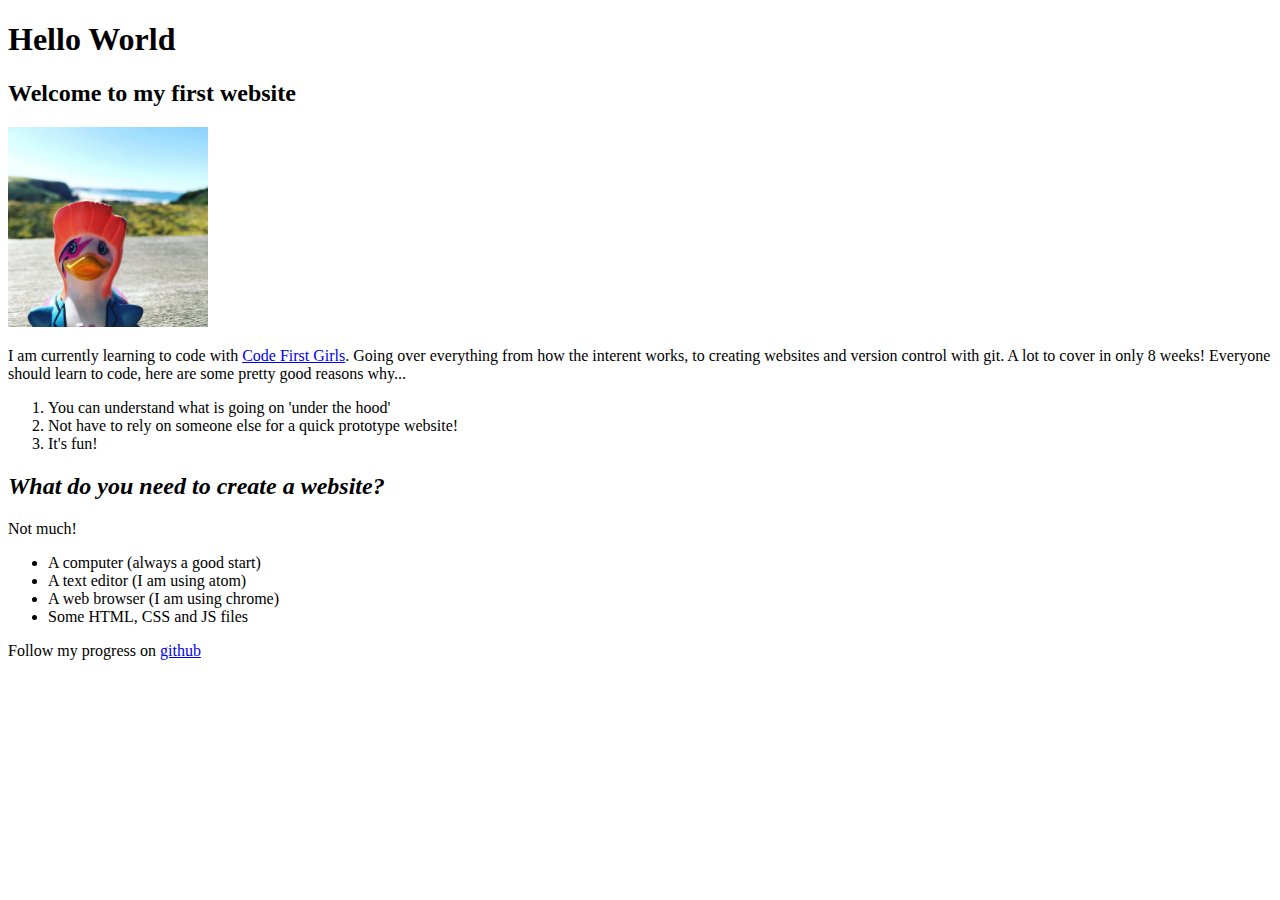
==== first-website-homepage.html @ 5cd3b96a "Create first-website-homepage.html" ====
<!DOCTYPE html>
<htmL>
  <head>
    <title>First Website</title>
      <link rel="stylesheet" type="text/css" href="css/homepage-styles.css">
  </head>
  <body>

    <div>
      <h1>Hello World</h1>
      <h2>Welcome to my first website</h2>
      <image src="./duck.jpg" alt="A local image" width=200px>
    </div>

    <div>
      <p>I am currently learning to code with <a href="https://www.codefirstgirls.org.uk/">Code First Girls</a>. Going over everything from how the interent works, to creating websites and version control with git. A lot to cover in only 8 weeks! Everyone should learn to code, here are some pretty good reasons why...</p>
      <ol>
        <li>You can understand what is going on 'under the hood'</li>
        <li id="lower">Not have to rely on someone else for a quick prototype website!</li>
        <li id="lowest">It's fun!</li>
      </ol>
    </div>

    <div class="contrast">
      <h2><i>What do you need to create a website?</i></h2>
      <p>Not much!</p>
      <ul>
        <li>A computer (always a good start)</li>
        <li>A text editor (I am using atom)</li>
        <li>A web browser (I am using chrome)</li>
        <li>Some HTML, CSS and JS files</li>
      </ul>
    </div>
    <p>Follow my progress on <a href="https://github.com/">github</a></p>
  </body>
</html>
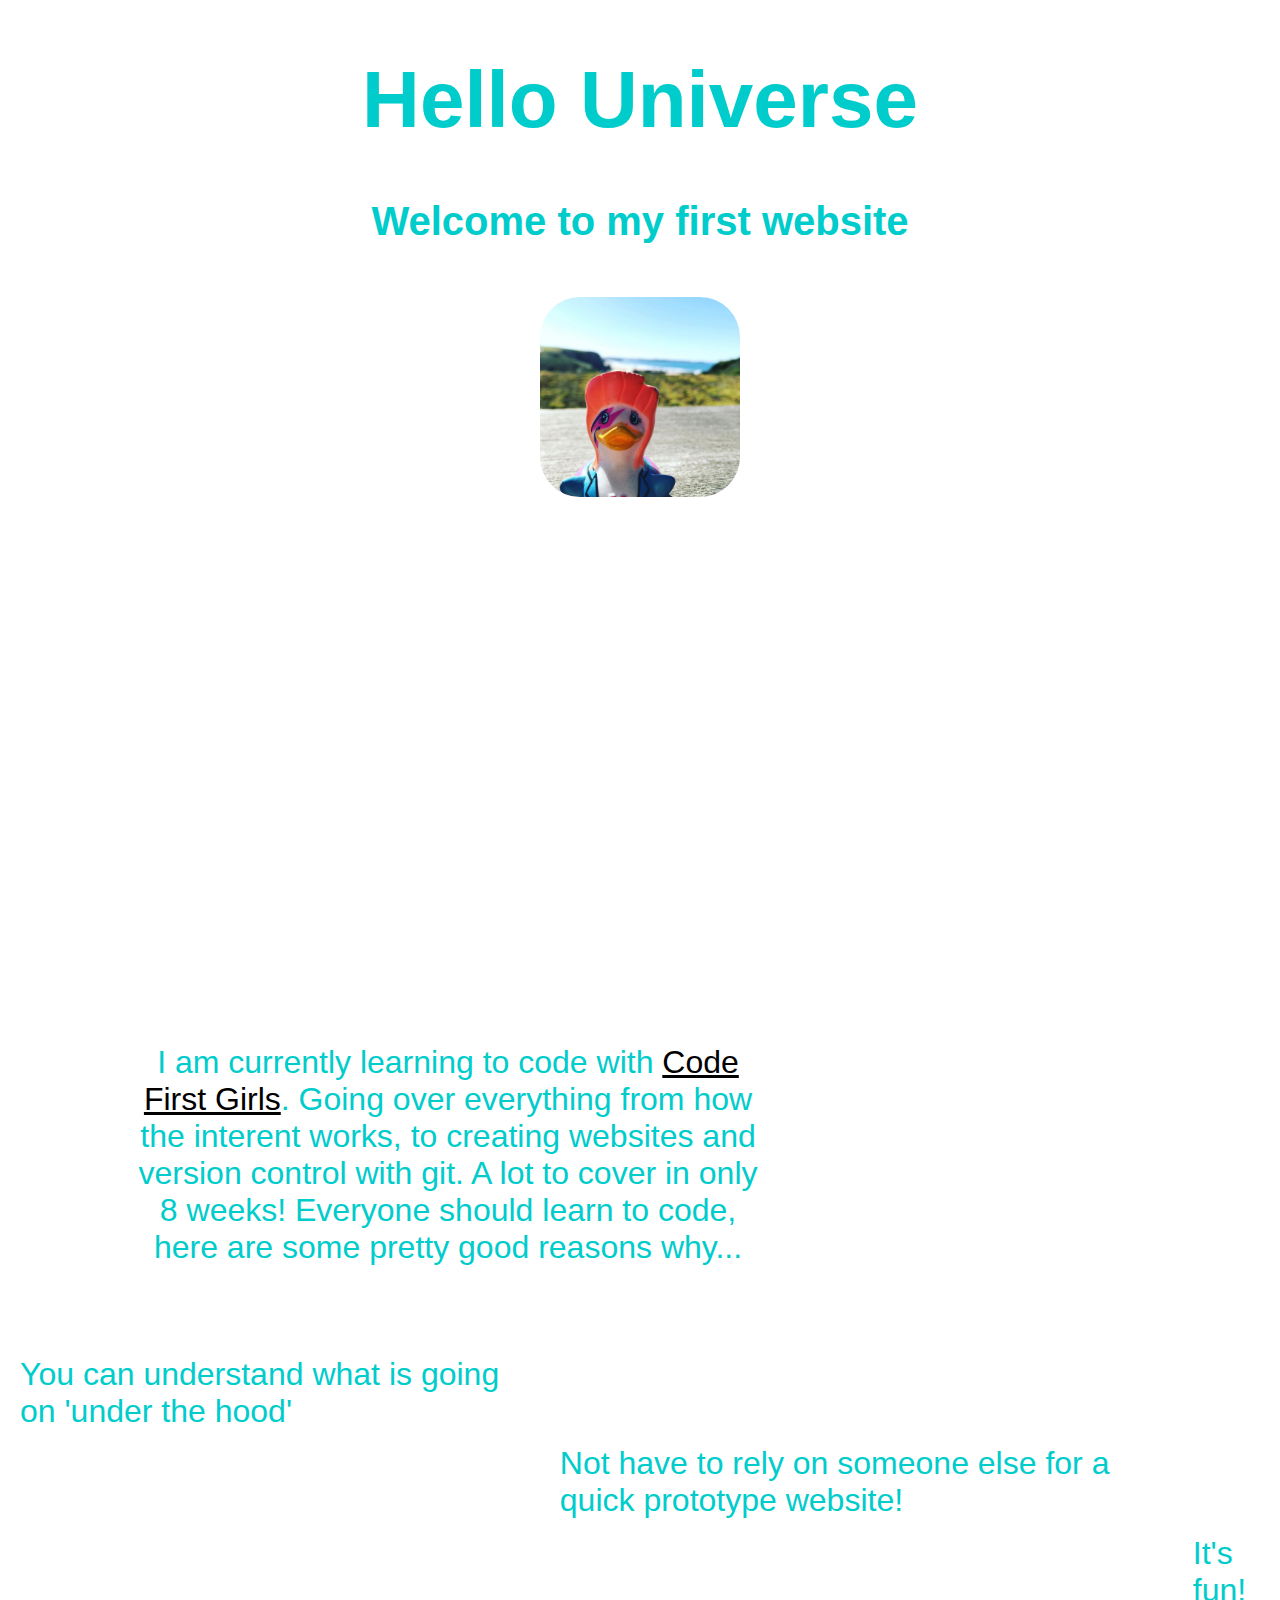
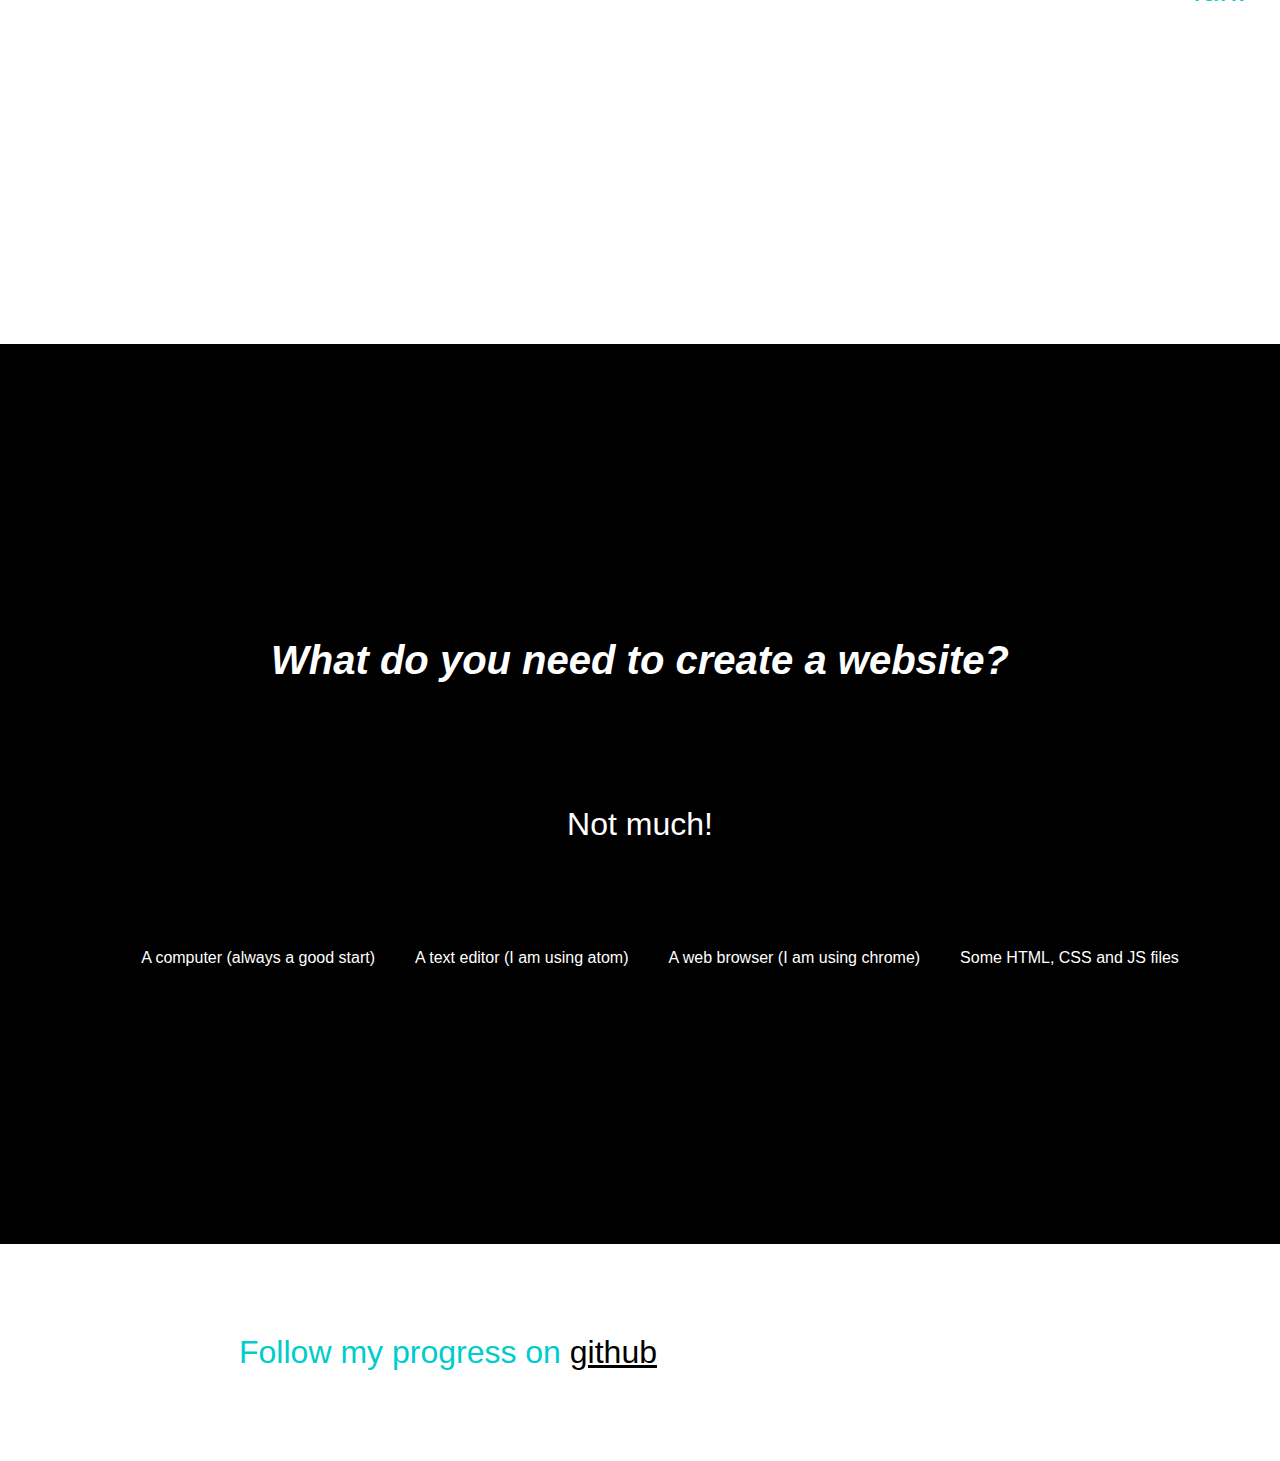
==== commit b3183f5d: "Update first-website-homepage.html" ====
--- a/first-website-homepage.html
+++ b/first-website-homepage.html
@@ -7,7 +7,7 @@
   <body>
 
     <div>
-      <h1>Hello World</h1>
+      <h1>Hello Universe</h1>
       <h2>Welcome to my first website</h2>
       <image src="./duck.jpg" alt="A local image" width=200px>
     </div>
--- a/css/homepage-styles.css
+++ b/css/homepage-styles.css
@@ -0,0 +1,66 @@
+body{
+        color: rgb(0,204,204);
+        font-family: arial;
+        margin: 0px;
+}
+div{
+    min-height: 100vh;
+    width: 100vw;
+}
+h1,h2{
+  text-align: center;
+}
+h1{
+  font-size: 5em;
+}
+h2{
+  font-size: 2.5em;
+}
+img{
+  display: block;
+  padding: 20px;
+  margin: 0 auto;
+  border-radius: 60px;
+}
+p{
+  text-align: center;
+  width: 50%;
+  margin: 10vh 10vw;
+  font-size: 2em;
+}
+a{
+  color: rgb(0,0,0);
+}
+ol{
+  list-style: none;
+  padding: 0;
+  margin-bottom: 10%;
+  font-size: 2em;
+  display: flex;
+  justify-content: space-evenly;
+  }
+li#lower{
+  margin-top: 7%;
+}
+li#lowest{
+  margin-top: 14%;
+}
+div.contrast{
+  background-color: rgb(0, 0, 0);
+  color: rgb(255, 255, 255);
+  display: flex;
+  justify-content: center;
+  align-items: center;
+  flex-direction: column;
+}
+ul{
+  list-style: none;
+  display: flex;
+}
+li{
+  margin: 0 20px;
+  transition: 0.6s ease;
+}
+li:hover{
+  font-size: 1.2em;
+}
